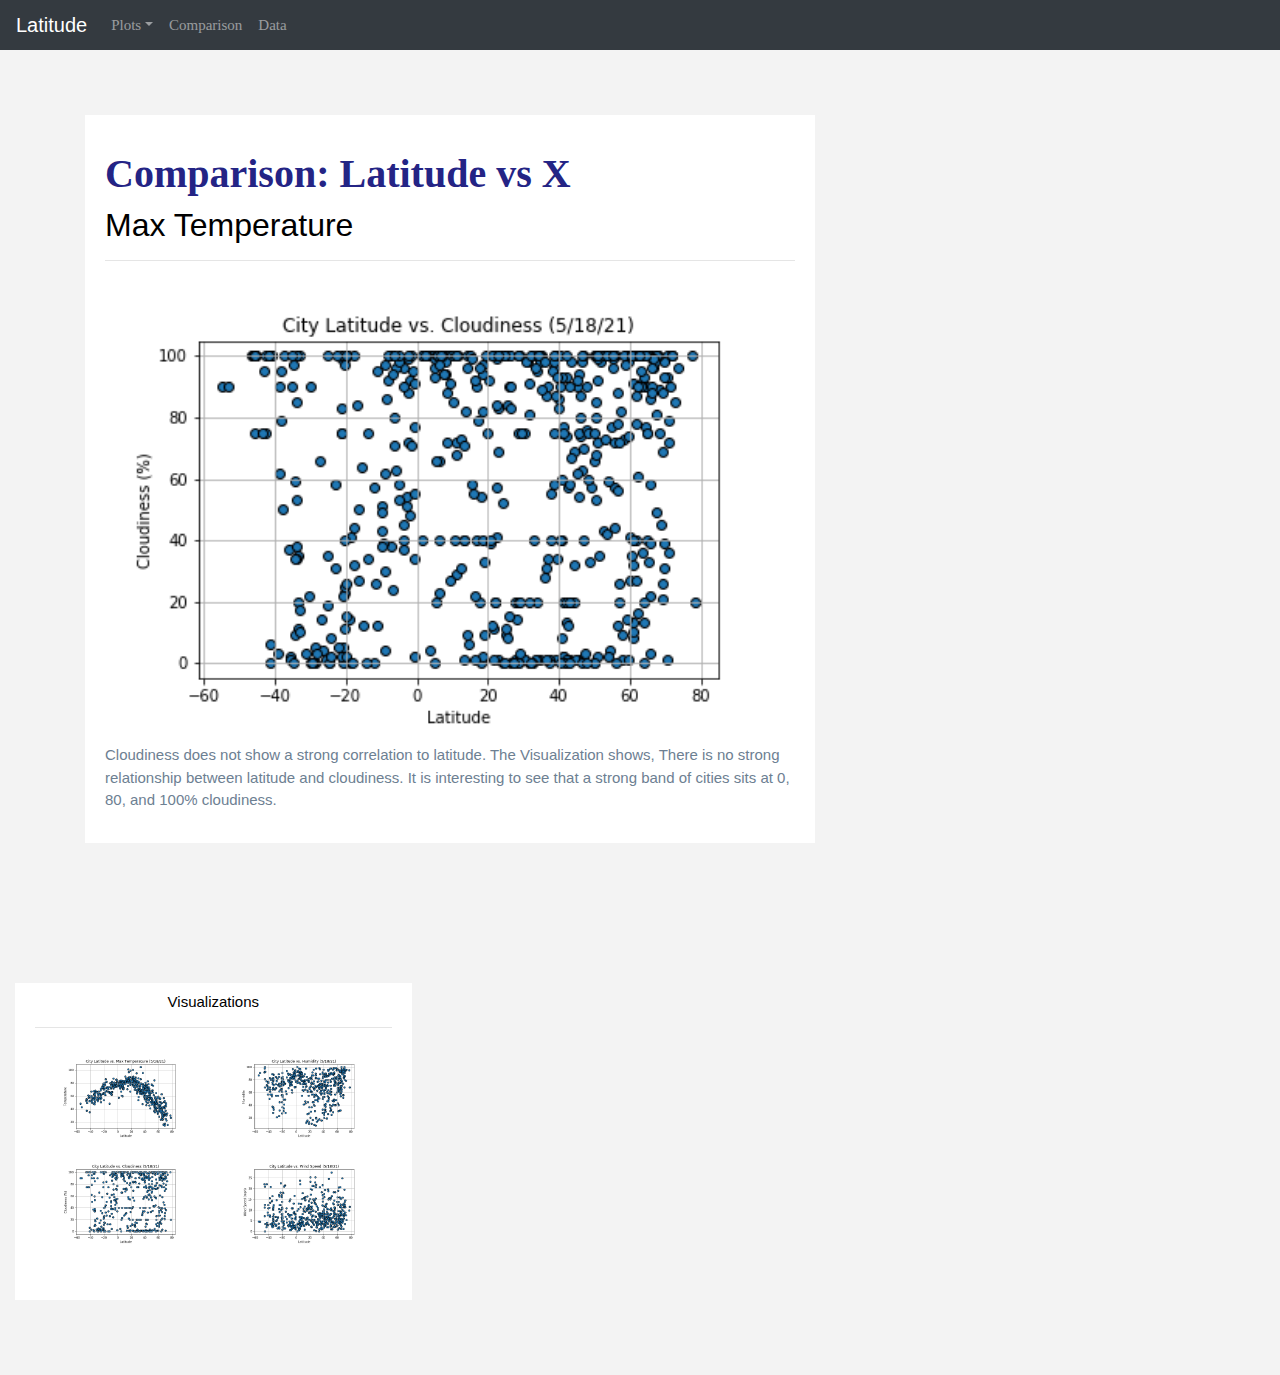
==== Cloudiness.html @ 43b2e75b "adding toggle and new nav bar" ====
<!DOCTYPE html>
<html lang="en">

<head>
    <meta charset="UTF-8">
    <meta http-equiv="X-UA-Compatible" content="IE=edge">
    <meta name="viewport" content="width=device-width, initial-scale=1.0">
    <title>Cloudiness</title>
</head>
<link rel="stylesheet" href="https://stackpath.bootstrapcdn.com/bootstrap/4.3.1/css/bootstrap.min.css"
    integrity="sha384-ggOyR0iXCbMQv3Xipma34MD+dH/1fQ784/j6cY/iJTQUOhcWr7x9JvoRxT2MZw1T" crossorigin="anonymous">
<link rel="stylesheet" type="text/css" href="style.css">


<body>
    <nav class="navbar navbar-expand-sm navbar-dark bg-dark">
        <a href="#" class="navbar-brand">Latitude</a>
        <button class="navbar-toggler" data-toggle="collapse" data-target="#navbarMenu">
            <span class="navbar-toggler-icon"></span>
        </button>
        <div class="collapse navbar-collapse" id="navbarMenu">
            <ul class="navbar-nav">
                <li class="nav-item dropdown">
                    <a href="#" class="nav-link dropdown-toggle" id="navbarDropdown" role="button"
                        data-bs-toggle="dropdown" aria-expanded="false">Plots</a>
                    <ul class="dropdown-menu" aria-labelledby="navbarDropdown">
                        <li>
                            <a href="max_temp.html" class="dropdown-item">Max Temperature</a>
                        </li>
                        <li>
                            <a href="Humidity.html" class="dropdown-item">Humidity</a>
                        </li>
                        <li>
                            <a href="Cloudiness.html" class="dropdown-item">Cloudiness</a>
                        </li>
                        <li>
                            <a href="wind_speed.html" class="dropdown-item">Wind Speed</a>
                    </ul>
                <li>
                    <a href="Comparison.html" class="nav-link">Comparison</a>

                </li>
                <li>
                    <a href="Data.html" class="nav-link">Data</a>

                </li>
            </ul>
        </div>

    </nav>


    <div class="container">
        <div class="row">
            <div class="col-lg-8 col-md-12">
                <div class="box">
                    <h1 class="title">Comparison: Latitude vs X</h1>
                    <h2> Max Temperature</h2>
                    <hr>
                    <a target="_blank" href="\Images\Lat v Cloudiness.png">
                        <img src="\Images\Lat v Cloudiness.png" alt="Cloudiness"></a>
                    <p>Cloudiness does not show a strong correlation to latitude. The Visualization shows,
                        There is no strong relationship between latitude and cloudiness. It is interesting to see that a strong band of cities sits at 0, 80, and 100% cloudiness.</p>

                </div>

            </div>


        </div>

    </div>

    <div class="col-lg-4 col-md-12">
        <div class="box">
            <h5>Visualizations</h5>
            <hr>

            <div class="container">
                <div class="row" style="padding-bottom: 30px;">
                    <div class="col-md-6">
                        <a href="max_temp.html">
                            <img id="bio-image" src="\Images\Lat v temp.png" alt="Temp">
                        </a>
                    </div>
                    <div class="col-md-6">
                        <a href="#">
                            <img src="\Images\Lat v Humidity.png" alt="Humidity">
                        </a>
                    </div>
                    <div class="col-md-6">
                        <a href="#">
                            <img src="\Images\Lat v Cloudiness.png" alt="Cloudiness">
                        </a>

                    </div>
                    <div class="col-md-6">
                        <a href="#">
                            <img src="Images\Lat v Widnd Speed.png" alt="Widn Speed">
                        </a>
                    </div>


                </div>

            </div>
        </div>
    </div>

</body>

</html>
---- style.css ----
/*NAVIGATION BAR*/

*{
  margin:0;
  padding-top: 0;
}

body{
  background-color: #f3f3f3;
}

nav{
  width:100%;
  height : 50px;
  font-size: 30px;
  text-align: center;
  background-color:white;

}

nav p{
  font-family:Georgia;
  color:#222;
  font-size:20px;
  line-height:55px;
  float:left;
  background-color: lavender;
  padding: 0px 20px;

}

nav ul li a{
  display:block;
  font-family:Georgia;
  color:#222;
  font-size:15px;
  padding:22px 14px;
  text-decoration:none;
}

nav ul li ul{
  display:none;
  position: absolute;
  background-color: white;
  padding: 10px;

}

nav ul li:hover ul {
  display:block;
}


nav ul li ul li a{
  padding:8px 14px;
}

nav ul li ul li a{
  width:180px;
  border-radius: 0px, 0px,4px,4px;
}


nav ul li ul li a:hover{
  padding:8px 14px;
  background-color: #f3f3f3;
}






/*COMPARISON*/

.title{
  color:rgb(36, 36, 133);  
  font-family: Georgia, 'Times New Roman', Times, serif;
  font-weight: bolder; 
  padding-top: 25px; 
}


p{
  color: #6D8092;
  font-family: Arial, Helvetica, sans-serif;
  font-size: 15px; 
}

h5{
  text-align: center;
  font-size: 15px;
  padding: 0px 20px;
}

.box{
  margin-top: 65px; 
  margin-bottom: 75px; 
  padding: 10px 20px 15px; 
  color:black;
  background-color: white; 
}

img{
  width:100%;
  height:100%;
  padding:10px;
  float:right; 
}



@media(max-width: 992px){
.navbar-expand-lg{
background-color: #0BADA6;
}}
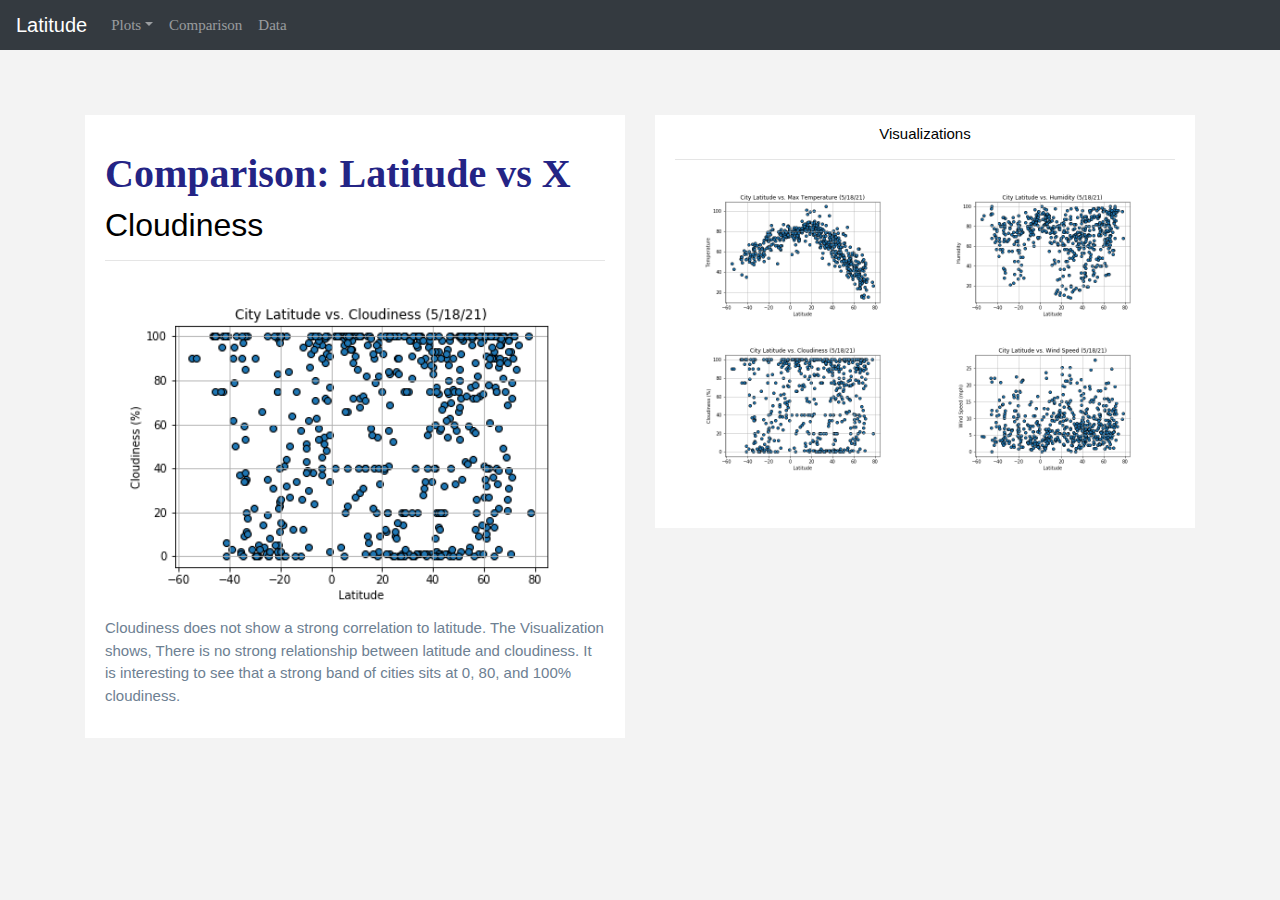
==== commit 844f51bc: "adding javascript to all htm" ====
--- a/Cloudiness.html
+++ b/Cloudiness.html
@@ -52,60 +52,62 @@
 
     <div class="container">
         <div class="row">
-            <div class="col-lg-8 col-md-12">
+            <div class="col-md-6">
                 <div class="box">
                     <h1 class="title">Comparison: Latitude vs X</h1>
-                    <h2> Max Temperature</h2>
+                    <h2> Cloudiness</h2>
                     <hr>
                     <a target="_blank" href="\Images\Lat v Cloudiness.png">
                         <img src="\Images\Lat v Cloudiness.png" alt="Cloudiness"></a>
                     <p>Cloudiness does not show a strong correlation to latitude. The Visualization shows,
-                        There is no strong relationship between latitude and cloudiness. It is interesting to see that a strong band of cities sits at 0, 80, and 100% cloudiness.</p>
+                        There is no strong relationship between latitude and cloudiness. It is interesting to see that a
+                        strong band of cities sits at 0, 80, and 100% cloudiness.</p>
 
                 </div>
 
             </div>
 
 
+
+
+    
+
+        <div class="col-md-6">
+            <div class="box">
+                <h5>Visualizations</h5>
+                <hr>
+
+                <div class="container">
+                    <div class="row" style="padding-bottom: 30px;">
+                        <div class="col-md-6">
+                            <a href="max_temp.html">
+                                <img id="bio-image" src="\Images\Lat v temp.png" alt="Temp">
+                            </a>
+                        </div>
+                        <div class="col-md-6">
+                            <a href="Humidity.html">
+                                <img src="\Images\Lat v Humidity.png" alt="Humidity">
+                            </a>
+                        </div>
+                        <div class="col-md-6">
+                            <a href="Cloudiness.html">
+                                <img src="\Images\Lat v Cloudiness.png" alt="Cloudiness">
+                            </a>
+
+                        </div>
+                        <div class="col-md-6">
+                            <a href="wind_speed.html">
+                                <img src="Images\Lat v Widnd Speed.png" alt="Widn Speed">
+                            </a>
+                        </div>
+
+
+                    </div>
+
+                </div>
+            </div>
         </div>
 
-    </div>
-
-    <div class="col-lg-4 col-md-12">
-        <div class="box">
-            <h5>Visualizations</h5>
-            <hr>
-
-            <div class="container">
-                <div class="row" style="padding-bottom: 30px;">
-                    <div class="col-md-6">
-                        <a href="max_temp.html">
-                            <img id="bio-image" src="\Images\Lat v temp.png" alt="Temp">
-                        </a>
-                    </div>
-                    <div class="col-md-6">
-                        <a href="#">
-                            <img src="\Images\Lat v Humidity.png" alt="Humidity">
-                        </a>
-                    </div>
-                    <div class="col-md-6">
-                        <a href="#">
-                            <img src="\Images\Lat v Cloudiness.png" alt="Cloudiness">
-                        </a>
-
-                    </div>
-                    <div class="col-md-6">
-                        <a href="#">
-                            <img src="Images\Lat v Widnd Speed.png" alt="Widn Speed">
-                        </a>
-                    </div>
-
-
-                </div>
-
-            </div>
-        </div>
-    </div>
 
 </body>
 
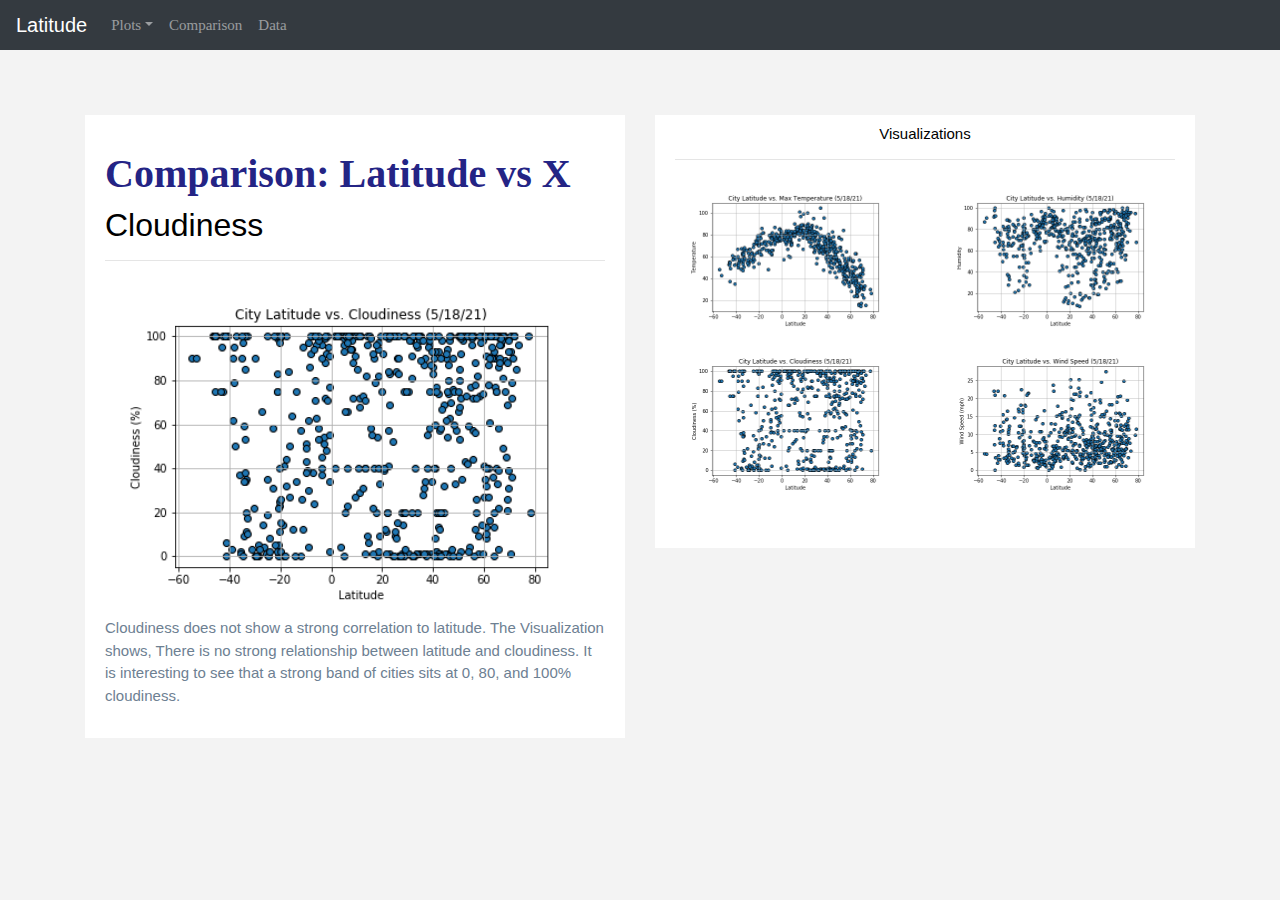
==== commit edf3a278: "fixed all images within visualization" ====
--- a/Cloudiness.html
+++ b/Cloudiness.html
@@ -14,7 +14,7 @@
 
 <body>
     <nav class="navbar navbar-expand-sm navbar-dark bg-dark">
-        <a href="#" class="navbar-brand">Latitude</a>
+        <a href="index.html" class="navbar-brand">Latitude</a>
         <button class="navbar-toggler" data-toggle="collapse" data-target="#navbarMenu">
             <span class="navbar-toggler-icon"></span>
         </button>
@@ -70,28 +70,28 @@
 
 
 
-    
 
-        <div class="col-md-6">
-            <div class="box">
-                <h5>Visualizations</h5>
-                <hr>
 
-                <div class="container">
+            <div class="col-md-6">
+                <div class="box">
+                    <h5>Visualizations</h5>
+                    <hr>
+
+
                     <div class="row" style="padding-bottom: 30px;">
                         <div class="col-md-6">
                             <a href="max_temp.html">
-                                <img id="bio-image" src="\Images\Lat v temp.png" alt="Temp">
+                                <img id="bio-image" src="Images\Lat v temp.png" alt="Temp">
                             </a>
                         </div>
                         <div class="col-md-6">
                             <a href="Humidity.html">
-                                <img src="\Images\Lat v Humidity.png" alt="Humidity">
+                                <img src="Images\Lat v Humidity.png" alt="Humidity">
                             </a>
                         </div>
                         <div class="col-md-6">
                             <a href="Cloudiness.html">
-                                <img src="\Images\Lat v Cloudiness.png" alt="Cloudiness">
+                                <img src="Images\Lat v Cloudiness.png" alt="Cloudiness">
                             </a>
 
                         </div>
@@ -104,11 +104,19 @@
 
                     </div>
 
+
                 </div>
             </div>
-        </div>
 
-
+            <script src="https://code.jquery.com/jquery-3.2.1.slim.min.js"
+                integrity="sha384-KJ3o2DKtIkvYIK3UENzmM7KCkRr/rE9/Qpg6aAZGJwFDMVNA/GpGFF93hXpG5KkN"
+                crossorigin="anonymous"></script>
+            <script src="https://cdnjs.cloudflare.com/ajax/libs/popper.js/1.12.9/umd/popper.min.js"
+                integrity="sha384-ApNbgh9B+Y1QKtv3Rn7W3mgPxhU9K/ScQsAP7hUibX39j7fakFPskvXusvfa0b4Q"
+                crossorigin="anonymous"></script>
+            <script src="https://maxcdn.bootstrapcdn.com/bootstrap/4.0.0/js/bootstrap.min.js"
+                integrity="sha384-JZR6Spejh4U02d8jOt6vLEHfe/JQGiRRSQQxSfFWpi1MquVdAyjUar5+76PVCmYl"
+                crossorigin="anonymous"></script>
 </body>
 
 </html>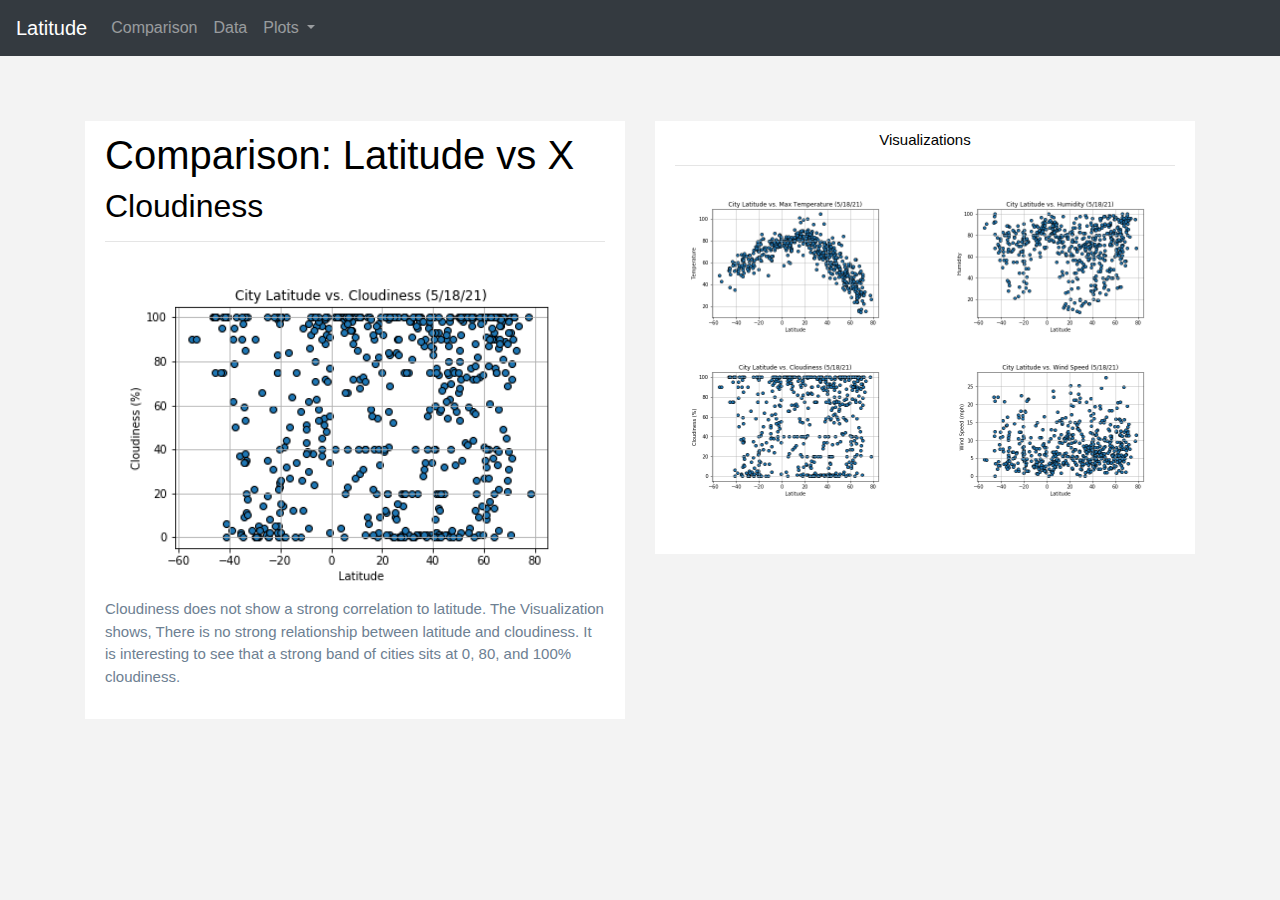
==== commit ef5a7ece: "updates style css to st css" ====
--- a/Cloudiness.html
+++ b/Cloudiness.html
@@ -9,7 +9,7 @@
 </head>
 <link rel="stylesheet" href="https://stackpath.bootstrapcdn.com/bootstrap/4.3.1/css/bootstrap.min.css"
     integrity="sha384-ggOyR0iXCbMQv3Xipma34MD+dH/1fQ784/j6cY/iJTQUOhcWr7x9JvoRxT2MZw1T" crossorigin="anonymous">
-<link rel="stylesheet" type="text/css" href="style.css">
+<link rel="stylesheet" type="text/css" href="st.css">
 
 
 <body>
@@ -20,22 +20,6 @@
         </button>
         <div class="collapse navbar-collapse" id="navbarMenu">
             <ul class="navbar-nav">
-                <li class="nav-item dropdown">
-                    <a href="#" class="nav-link dropdown-toggle" id="navbarDropdown" role="button"
-                        data-bs-toggle="dropdown" aria-expanded="false">Plots</a>
-                    <ul class="dropdown-menu" aria-labelledby="navbarDropdown">
-                        <li>
-                            <a href="max_temp.html" class="dropdown-item">Max Temperature</a>
-                        </li>
-                        <li>
-                            <a href="Humidity.html" class="dropdown-item">Humidity</a>
-                        </li>
-                        <li>
-                            <a href="Cloudiness.html" class="dropdown-item">Cloudiness</a>
-                        </li>
-                        <li>
-                            <a href="wind_speed.html" class="dropdown-item">Wind Speed</a>
-                    </ul>
                 <li>
                     <a href="Comparison.html" class="nav-link">Comparison</a>
 
@@ -44,8 +28,24 @@
                     <a href="Data.html" class="nav-link">Data</a>
 
                 </li>
+
+                <li class="nav-item dropdown">
+                    <a class="nav-link dropdown-toggle" href="#" id="navbarDropdown" role="button"
+                        data-toggle="dropdown" aria-haspopup="true" aria-expanded="false">
+                        Plots
+                    </a>
+                    <div class="dropdown-menu" aria-labelledby="navbarDropdown">
+                        <a class="dropdown-item" href="max_temp.html">Max Temperature</a>
+                        <a class="dropdown-item" href="Humidity.html">Humidity</a>
+                        <a class="dropdown-item" href="Cloudiness.html">Cloudiness</a>
+                        <a class="dropdown-item" href="wind_speed.html">Wind Speed</a>
+
+                    </div>
+                </li>
             </ul>
+
         </div>
+
 
     </nav>
 
--- a/st.css
+++ b/st.css
@@ -0,0 +1,42 @@
+*{
+    margin:0;
+    padding-top: 0;
+  }
+  
+  body{
+    background-color: #f3f3f3;
+  }
+
+  p{
+    color: #6D8092;
+    font-family: Arial, Helvetica, sans-serif;
+    font-size: 15px; 
+  }
+  
+  h5{
+    text-align: center;
+    font-size: 15px;
+    padding: 0px 20px;
+  }
+  
+  .box{
+    margin-top: 65px; 
+    margin-bottom: 75px; 
+    padding: 10px 20px 15px; 
+    color:black;
+    background-color: white; 
+  }
+  
+  img{
+    width:100%;
+    height:100%;
+    padding:10px;
+    float:right; 
+  }
+  
+  
+  
+  @media(max-width: 992px){
+  .navbar-expand-lg{
+  background-color: #0BADA6;
+  }}